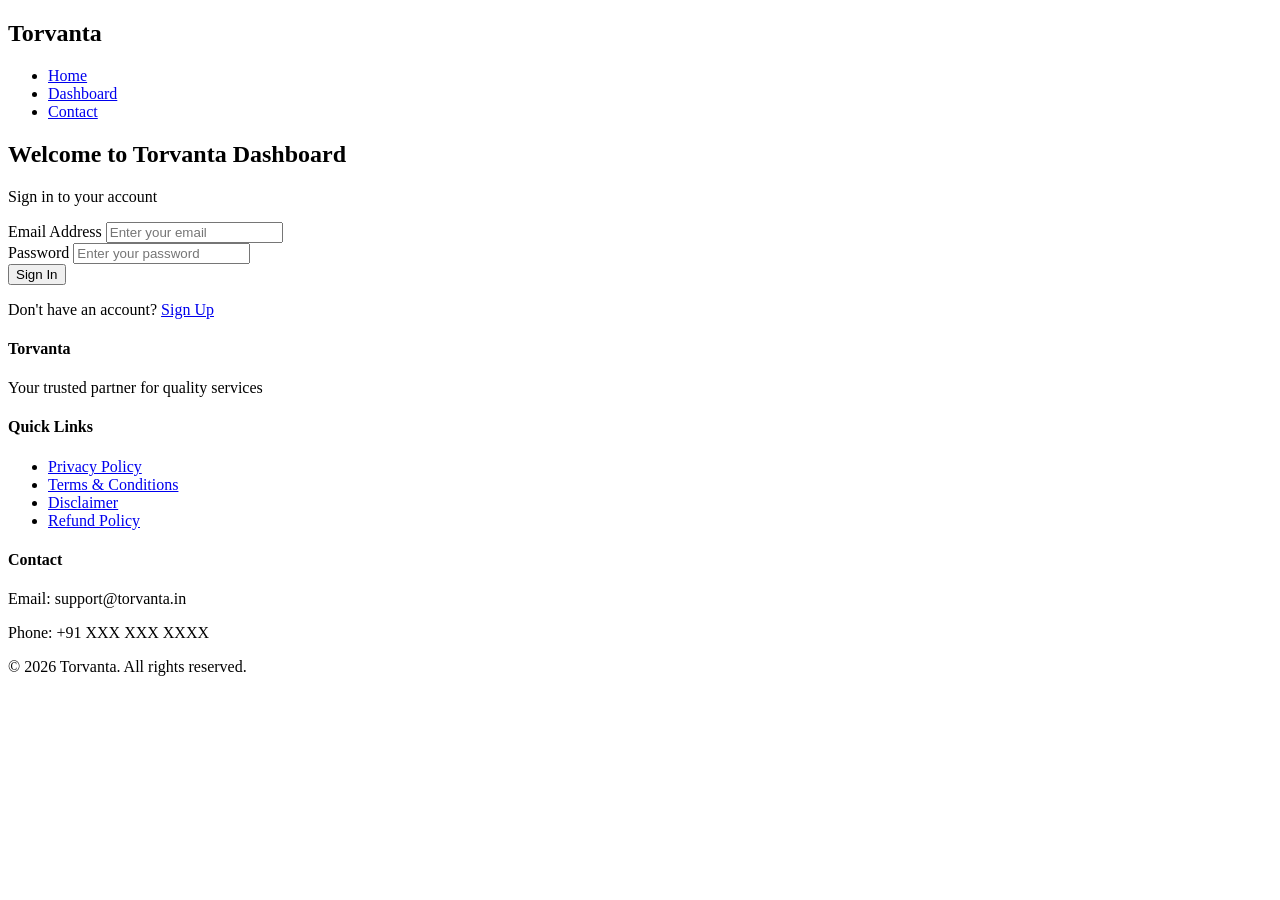
==== dashboard.html @ 7883bb97 "Add files via upload" ====
<!DOCTYPE html>
<html lang="en">
<head>
    <meta charset="UTF-8">
    <meta name="viewport" content="width=device-width, initial-scale=1.0">
    <meta name="description" content="Dashboard - Torvanta">
    <title>Dashboard - Torvanta</title>
    <link rel="stylesheet" href="styles.css">
</head>
<body>
    <nav class="navbar">
        <div class="container">
            <div class="nav-brand">
                <h1>Torvanta</h1>
            </div>
            <ul class="nav-links">
                <li><a href="index.html">Home</a></li>
                <li><a href="dashboard.html" class="active">Dashboard</a></li>
                <li><a href="index.html#footer">Contact</a></li>
            </ul>
        </div>
    </nav>

    <div class="dashboard-container">
        <div id="loginForm" class="login-section">
            <div class="login-box">
                <h2>Welcome to Torvanta Dashboard</h2>
                <p>Sign in to your account</p>
                <form id="signInForm">
                    <div class="form-group">
                        <label for="email">Email Address</label>
                        <input type="email" id="email" name="email" placeholder="Enter your email" required>
                    </div>
                    <div class="form-group">
                        <label for="password">Password</label>
                        <input type="password" id="password" name="password" placeholder="Enter your password" required>
                    </div>
                    <button type="submit" class="btn btn-primary">Sign In</button>
                    <p class="signup-link">Don't have an account? <a href="#" onclick="toggleSignUp(event)">Sign Up</a></p>
                </form>
            </div>
        </div>

        <div id="signUpForm" class="signup-section" style="display: none;">
            <div class="signup-box">
                <h2>Create Your Account</h2>
                <p>Join Torvanta today</p>
                <form id="createAccountForm">
                    <div class="form-group">
                        <label for="fullName">Full Name</label>
                        <input type="text" id="fullName" name="fullName" placeholder="Enter your full name" required>
                    </div>
                    <div class="form-group">
                        <label for="newEmail">Email Address</label>
                        <input type="email" id="newEmail" name="newEmail" placeholder="Enter your email" required>
                    </div>
                    <div class="form-group">
                        <label for="newPassword">Password</label>
                        <input type="password" id="newPassword" name="newPassword" placeholder="Create a password" required>
                    </div>
                    <div class="form-group">
                        <label for="confirmPassword">Confirm Password</label>
                        <input type="password" id="confirmPassword" name="confirmPassword" placeholder="Confirm your password" required>
                    </div>
                    <button type="submit" class="btn btn-primary">Create Account</button>
                    <p class="login-link">Already have an account? <a href="#" onclick="toggleSignUp(event)">Sign In</a></p>
                </form>
            </div>
        </div>

        <div id="dashboardContent" class="dashboard-content" style="display: none;">
            <div class="dashboard-header">
                <h1>Dashboard</h1>
                <button class="btn btn-secondary" onclick="logout()">Logout</button>
            </div>

            <div class="dashboard-tabs">
                <button class="tab-btn active" onclick="switchTab('overview')">Overview</button>
                <button class="tab-btn" onclick="switchTab('profile')">Profile</button>
                <button class="tab-btn" onclick="switchTab('settings')">Settings</button>
                <button class="tab-btn" onclick="switchTab('transactions')">Transactions</button>
            </div>

            <div id="overviewTab" class="tab-content active">
                <div class="overview-grid">
                    <div class="card">
                        <h3>Account Status</h3>
                        <p id="accountStatus">Active</p>
                    </div>
                    <div class="card">
                        <h3>Member Since</h3>
                        <p id="memberSince">-</p>
                    </div>
                    <div class="card">
                        <h3>Total Transactions</h3>
                        <p id="totalTransactions">0</p>
                    </div>
                    <div class="card">
                        <h3>Account Verification</h3>
                        <p id="verification">Pending</p>
                    </div>
                </div>
            </div>

            <div id="profileTab" class="tab-content" style="display: none;">
                <div class="profile-form">
                    <h3>User Profile</h3>
                    <div class="form-group">
                        <label>Full Name</label>
                        <p id="profileName">-</p>
                    </div>
                    <div class="form-group">
                        <label>Email</label>
                        <p id="profileEmail">-</p>
                    </div>
                    <div class="form-group">
                        <label>Phone</label>
                        <input type="text" id="phoneInput" placeholder="Enter phone number">
                    </div>
                    <div class="form-group">
                        <label>Address</label>
                        <input type="text" id="addressInput" placeholder="Enter address">
                    </div>
                    <button class="btn btn-primary" onclick="updateProfile()">Update Profile</button>
                </div>
            </div>

            <div id="settingsTab" class="tab-content" style="display: none;">
                <div class="settings-form">
                    <h3>Account Settings</h3>
                    <div class="setting-item">
                        <label>
                            <input type="checkbox" checked> Email Notifications
                        </label>
                        <p>Receive email updates and notifications</p>
                    </div>
                    <div class="setting-item">
                        <label>
                            <input type="checkbox" checked> SMS Alerts
                        </label>
                        <p>Receive SMS alerts for important updates</p>
                    </div>
                    <div class="setting-item">
                        <label>
                            <input type="checkbox"> Marketing Emails
                        </label>
                        <p>Receive promotional and marketing emails</p>
                    </div>
                    <hr>
                    <h4>Security</h4>
                    <div class="form-group">
                        <label for="currentPass">Current Password</label>
                        <input type="password" id="currentPass" placeholder="Enter current password">
                    </div>
                    <div class="form-group">
                        <label for="newPass">New Password</label>
                        <input type="password" id="newPass" placeholder="Enter new password">
                    </div>
                    <div class="form-group">
                        <label for="confirmPass">Confirm Password</label>
                        <input type="password" id="confirmPass" placeholder="Confirm new password">
                    </div>
                    <button class="btn btn-primary" onclick="changePassword()">Change Password</button>
                </div>
            </div>

            <div id="transactionsTab" class="tab-content" style="display: none;">
                <div class="transactions">
                    <h3>Recent Transactions</h3>
                    <table class="transactions-table">
                        <thead>
                            <tr>
                                <th>Date</th>
                                <th>Description</th>
                                <th>Amount</th>
                                <th>Status</th>
                            </tr>
                        </thead>
                        <tbody id="transactionsBody">
                            <tr>
                                <td colspan="4" style="text-align: center;">No transactions yet</td>
                            </tr>
                        </tbody>
                    </table>
                </div>
            </div>
        </div>
    </div>

    <footer class="footer">
        <div class="container">
            <div class="footer-content">
                <div class="footer-section">
                    <h4>Torvanta</h4>
                    <p>Your trusted partner for quality services</p>
                </div>
                <div class="footer-section">
                    <h4>Quick Links</h4>
                    <ul>
                        <li><a href="privacy-policy.html">Privacy Policy</a></li>
                        <li><a href="terms-conditions.html">Terms & Conditions</a></li>
                        <li><a href="disclaimer.html">Disclaimer</a></li>
                        <li><a href="refund-policy.html">Refund Policy</a></li>
                    </ul>
                </div>
                <div class="footer-section">
                    <h4>Contact</h4>
                    <p>Email: support@torvanta.in</p>
                    <p>Phone: +91 XXX XXX XXXX</p>
                </div>
            </div>
            <div class="footer-bottom">
                <p>&copy; 2026 Torvanta. All rights reserved.</p>
            </div>
        </div>
    </footer>

    <script src="dashboard.js"></script>
</body>
</html>
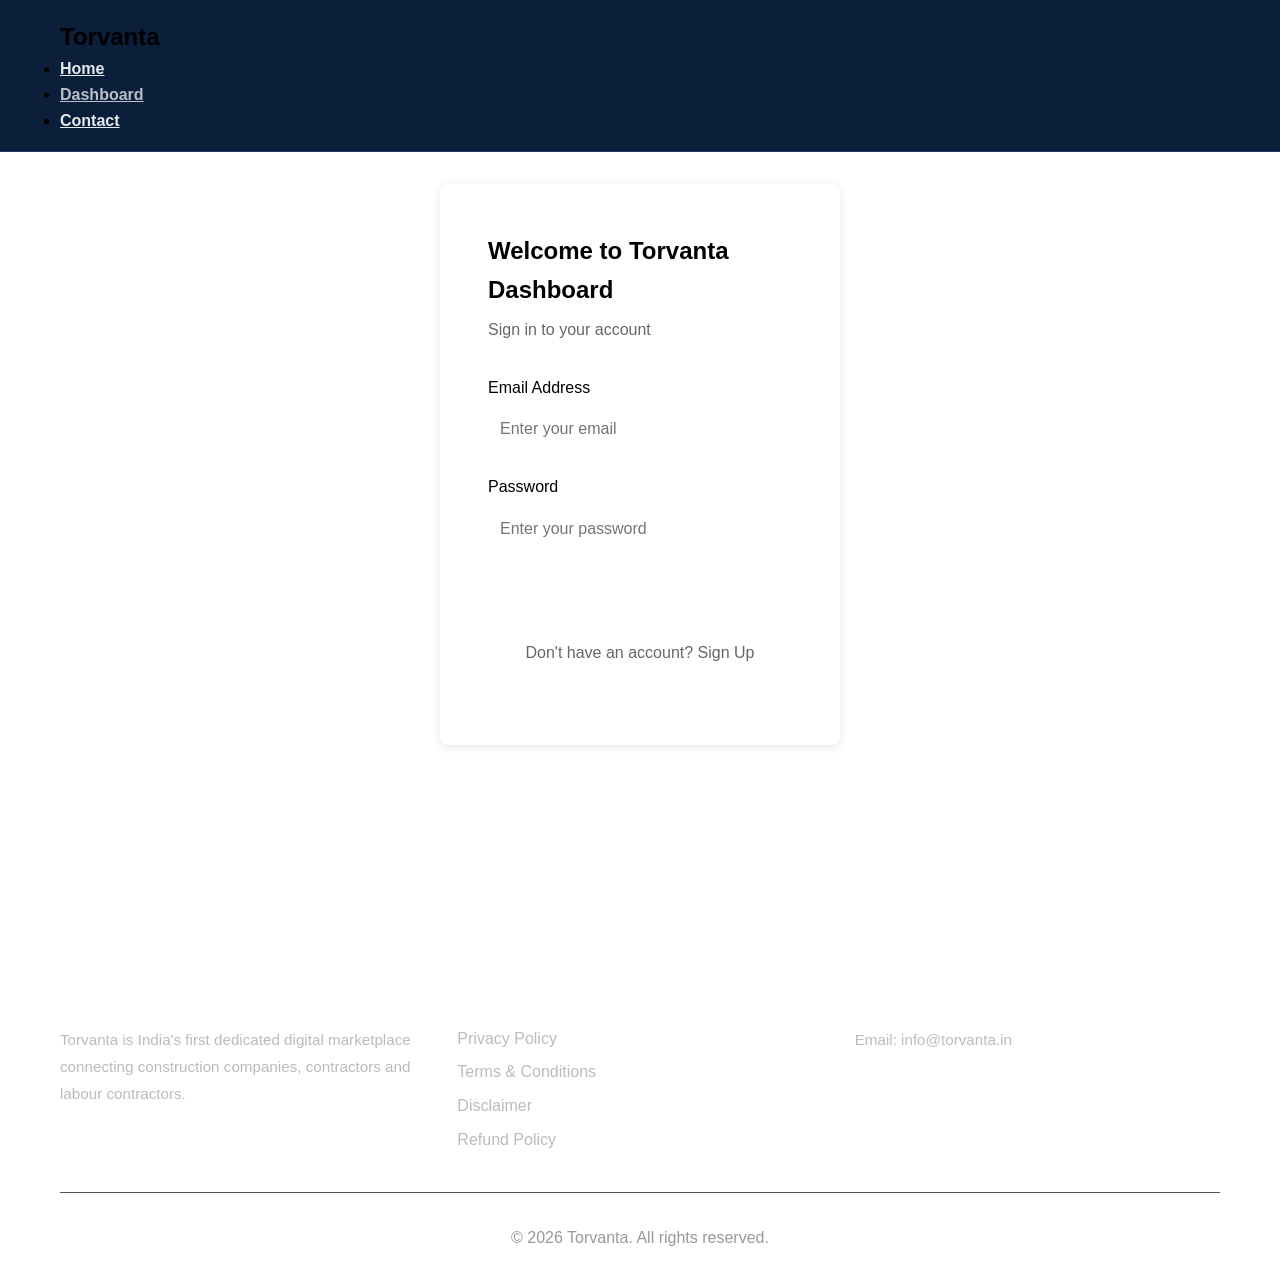
==== commit a01fa8c0: "Add files via upload" ====
--- a/dashboard.html
+++ b/dashboard.html
@@ -192,7 +192,8 @@
             <div class="footer-content">
                 <div class="footer-section">
                     <h4>Torvanta</h4>
-                    <p>Your trusted partner for quality services</p>
+                    <p>Torvanta is India's first dedicated digital marketplace connecting 
+construction companies, contractors and labour contractors.</p>
                 </div>
                 <div class="footer-section">
                     <h4>Quick Links</h4>
@@ -205,8 +206,7 @@
                 </div>
                 <div class="footer-section">
                     <h4>Contact</h4>
-                    <p>Email: support@torvanta.in</p>
-                    <p>Phone: +91 XXX XXX XXXX</p>
+                    <p>Email: info@torvanta.in</p>
                 </div>
             </div>
             <div class="footer-bottom">
--- a/styles.css
+++ b/styles.css
@@ -0,0 +1,763 @@
+* {
+    margin: 0;
+    padding: 0;
+    box-sizing: border-box;
+}
+
+:root {
+
+--navy:#0B1F3B;
+--gold:#D4AF37;
+--light:#F8FAFC;
+--dark:#111827;
+
+--text:#E5E7EB;
+--card:#122A4D;
+
+}
+
+html {
+    scroll-behavior: smooth;
+}
+
+body {
+    font-family: 'Segoe UI', Tahoma, Geneva, Verdana, sans-serif;
+    color: var(--text-color);
+    line-height: 1.6;
+    background-color: #fff;
+}
+
+.container {
+    max-width: 1200px;
+    margin: 0 auto;
+    padding: 0 20px;
+}
+
+/* Navbar */
+.navbar{
+background:#0B1F3B;
+padding:18px 0;
+border-bottom:1px solid #1E3A63;
+}
+
+.nav-logo{
+height:38px;
+}
+
+.nav-links a{
+color:#E5E7EB;
+font-weight:600;
+}
+
+.nav-links a:hover{
+color:#D4AF37;
+}
+
+.nav-links a:hover,
+.nav-links a.active {
+    opacity: 0.8;
+    text-decoration: underline;
+}
+
+/* Hero Section */
+
+.hero{
+background:#0B1F3B;
+color:white;
+padding:100px 0;
+}
+
+.hero-flex{
+display:flex;
+align-items:center;
+justify-content:space-between;
+gap:60px;
+}
+
+.hero-left{
+max-width:520px;
+}
+
+.hero-logo{
+width:80px;
+margin-bottom:20px;
+}
+
+.hero h1{
+font-size:48px;
+font-weight:800;
+letter-spacing:1px;
+color:#D4AF37;
+}
+
+.tagline{
+font-size:26px;
+margin:10px 0 20px;
+color:white;
+}
+
+.hero-text{
+color:#C7D2E2;
+line-height:1.7;
+margin-bottom:30px;
+}
+
+.hero-image{
+width:520px;
+border-radius:20px;
+}
+
+.hero p {
+    font-size: 1.3rem;
+    margin-bottom: 2rem;
+    animation: slideInUp 0.6s ease-out;
+}
+
+.cta-buttons {
+    display: flex;
+    gap: 1rem;
+    justify-content: center;
+    flex-wrap: wrap;
+}
+
+/* Buttons */
+.btn {
+    padding: 0.75rem 1.5rem;
+    border: none;
+    border-radius: 0.25rem;
+    cursor: pointer;
+    text-decoration: none;
+    display: inline-block;
+    font-size: 1rem;
+    transition: all 0.3s ease;
+    font-weight: 500;
+}
+
+.btn-primary {
+    background-color: var(--primary-color);
+    color: white;
+}
+
+.btn-primary:hover {
+    background-color: #0056b3;
+    transform: translateY(-2px);
+    box-shadow: 0 4px 8px rgba(0,0,0,0.2);
+}
+
+.btn-secondary {
+    background-color: var(--secondary-color);
+    color: white;
+}
+
+.btn-secondary:hover {
+    background-color: #5a6268;
+    transform: translateY(-2px);
+    box-shadow: 0 4px 8px rgba(0,0,0,0.2);
+}
+
+.btn-gold{
+
+background:#D4AF37;
+color:#0B1F3B;
+padding:14px 28px;
+border-radius:10px;
+font-weight:700;
+text-decoration:none;
+
+}
+
+.btn-gold:hover{
+
+background:#f1c85a;
+
+}
+
+.btn-outline{
+
+border:2px solid #D4AF37;
+color:#D4AF37;
+padding:12px 26px;
+border-radius:10px;
+text-decoration:none;
+
+}
+
+.btn-outline:hover{
+
+background:#D4AF37;
+color:#0B1F3B;
+
+}
+
+/* Features Section */
+.features {
+    padding: 4rem 0;
+    background-color: var(--light-color);
+}
+
+.features h2,
+.faq h2 {
+    text-align: center;
+    font-size: 2rem;
+    margin-bottom: 3rem;
+    color: var(--dark-color);
+}
+
+.feature-grid {
+    display: grid;
+    grid-template-columns: repeat(auto-fit, minmax(250px, 1fr));
+    gap: 2rem;
+}
+
+.feature-card {
+    background: white;
+    padding: 2rem;
+    border-radius: 0.5rem;
+    box-shadow: 0 2px 8px rgba(0,0,0,0.1);
+    text-align: center;
+    transition: transform 0.3s ease;
+}
+
+.feature-card:hover {
+    transform: translateY(-5px);
+    box-shadow: 0 4px 12px rgba(0,0,0,0.15);
+}
+
+.feature-card h3 {
+    font-size: 1.5rem;
+    margin-bottom: 1rem;
+    color: var(--primary-color);
+}
+
+.feature-card p {
+    color: #666;
+    line-height: 1.8;
+}
+
+/* FAQ Section */
+.faq {
+    padding: 4rem 0;
+}
+
+.faq-container {
+    display: grid;
+    grid-template-columns: repeat(auto-fit, minmax(300px, 1fr));
+    gap: 2rem;
+}
+
+.faq-item {
+    background: white;
+    padding: 1.5rem;
+    border-left: 4px solid var(--primary-color);
+    border-radius: 0.25rem;
+    box-shadow: 0 2px 4px rgba(0,0,0,0.05);
+}
+
+.faq-item h4 {
+    color: var(--dark-color);
+    margin-bottom: 0.5rem;
+    font-size: 1.1rem;
+}
+
+.faq-item p {
+    color: #666;
+    line-height: 1.8;
+}
+
+/* Policy Container */
+.policy-container {
+    padding: 3rem 0;
+    min-height: 70vh;
+}
+
+.policy-container h1 {
+    color: var(--dark-color);
+    margin-bottom: 0.5rem;
+    font-size: 2.5rem;
+}
+
+.last-updated {
+    color: #999;
+    font-style: italic;
+    margin-bottom: 2rem;
+}
+
+.policy-section {
+    margin: 2.5rem 0;
+    padding: 1.5rem;
+    background: white;
+    border-left: 4px solid var(--primary-color);
+    border-radius: 0.25rem;
+    box-shadow: 0 1px 3px rgba(0,0,0,0.05);
+}
+
+.policy-section h2 {
+    color: var(--primary-color);
+    font-size: 1.5rem;
+    margin-bottom: 1rem;
+}
+
+.policy-section h3 {
+    color: var(--dark-color);
+    font-size: 1.2rem;
+    margin-top: 1rem;
+    margin-bottom: 0.5rem;
+}
+
+.policy-section ul,
+.policy-section ol {
+    margin-left: 1.5rem;
+    line-height: 1.9;
+}
+
+.policy-section li {
+    margin-bottom: 0.8rem;
+    color: #555;
+}
+
+.policy-section p {
+    color: #555;
+    margin-bottom: 1rem;
+    line-height: 1.8;
+}
+
+.policy-footer {
+    margin-top: 3rem;
+    padding-top: 2rem;
+    border-top: 2px solid var(--border-color);
+    text-align: center;
+    color: #999;
+    font-size: 0.95rem;
+}
+
+/* Dashboard */
+.dashboard-container {
+    min-height: 80vh;
+    padding: 2rem 0;
+}
+
+.login-section,
+.signup-section {
+    display: flex;
+    justify-content: center;
+    align-items: center;
+    min-height: 60vh;
+}
+
+.login-box,
+.signup-box {
+    background: white;
+    padding: 3rem;
+    border-radius: 0.5rem;
+    box-shadow: 0 2px 10px rgba(0,0,0,0.1);
+    width: 100%;
+    max-width: 400px;
+}
+
+.login-box h2,
+.signup-box h2 {
+    color: var(--dark-color);
+    margin-bottom: 0.5rem;
+}
+
+.login-box p,
+.signup-box p {
+    color: #666;
+    margin-bottom: 2rem;
+}
+
+.form-group {
+    margin-bottom: 1.5rem;
+}
+
+.form-group label {
+    display: block;
+    margin-bottom: 0.5rem;
+    font-weight: 500;
+    color: var(--dark-color);
+}
+
+.form-group input,
+.form-group textarea,
+.form-group select {
+    width: 100%;
+    padding: 0.75rem;
+    border: 1px solid var(--border-color);
+    border-radius: 0.25rem;
+    font-size: 1rem;
+    transition: border-color 0.3s;
+}
+
+.form-group input:focus,
+.form-group textarea:focus,
+.form-group select:focus {
+    outline: none;
+    border-color: var(--primary-color);
+    box-shadow: 0 0 0 3px rgba(0,123,255,0.1);
+}
+
+.signup-link,
+.login-link {
+    text-align: center;
+    margin-top: 1.5rem;
+    color: #666;
+}
+
+.signup-link a,
+.login-link a {
+    color: var(--primary-color);
+    text-decoration: none;
+    font-weight: 500;
+}
+
+.signup-link a:hover,
+.login-link a:hover {
+    text-decoration: underline;
+}
+
+/* Dashboard Content */
+.dashboard-content {
+    background: var(--light-color);
+    padding: 2rem;
+    border-radius: 0.5rem;
+}
+
+.dashboard-header {
+    display: flex;
+    justify-content: space-between;
+    align-items: center;
+    margin-bottom: 2rem;
+    padding-bottom: 1rem;
+    border-bottom: 2px solid var(--border-color);
+}
+
+.dashboard-header h1 {
+    color: var(--dark-color);
+}
+
+.dashboard-tabs {
+    display: flex;
+    gap: 1rem;
+    margin-bottom: 2rem;
+    border-bottom: 2px solid var(--border-color);
+    flex-wrap: wrap;
+}
+
+.tab-btn {
+    padding: 1rem 1.5rem;
+    background: transparent;
+    border: none;
+    color: #666;
+    font-size: 1rem;
+    cursor: pointer;
+    border-bottom: 3px solid transparent;
+    transition: all 0.3s ease;
+    font-weight: 500;
+}
+
+.tab-btn.active {
+    color: var(--primary-color);
+    border-bottom-color: var(--primary-color);
+}
+
+.tab-btn:hover {
+    color: var(--primary-color);
+}
+
+.tab-content {
+    display: none;
+    animation: fadeIn 0.3s ease;
+}
+
+.tab-content.active {
+    display: block;
+}
+
+.overview-grid {
+    display: grid;
+    grid-template-columns: repeat(auto-fit, minmax(200px, 1fr));
+    gap: 1.5rem;
+}
+
+.card {
+    background: white;
+    padding: 1.5rem;
+    border-radius: 0.5rem;
+    box-shadow: 0 2px 4px rgba(0,0,0,0.1);
+}
+
+.card h3 {
+    color: var(--dark-color);
+    margin-bottom: 0.5rem;
+    font-size: 0.95rem;
+    text-transform: uppercase;
+    letter-spacing: 0.5px;
+}
+
+.card p {
+    color: var(--primary-color);
+    font-size: 1.8rem;
+    font-weight: bold;
+}
+
+.profile-form,
+.settings-form {
+    background: white;
+    padding: 2rem;
+    border-radius: 0.5rem;
+    box-shadow: 0 2px 4px rgba(0,0,0,0.1);
+}
+
+.profile-form h3,
+.settings-form h3 {
+    margin-bottom: 1.5rem;
+    color: var(--dark-color);
+}
+
+.setting-item {
+    margin-bottom: 1.5rem;
+    padding: 1rem;
+    background: var(--light-color);
+    border-radius: 0.25rem;
+}
+
+.setting-item label {
+    display: flex;
+    align-items: center;
+    cursor: pointer;
+    font-weight: 500;
+}
+
+.setting-item input[type="checkbox"] {
+    width: auto;
+    margin-right: 0.75rem;
+    cursor: pointer;
+}
+
+.setting-item p {
+    font-size: 0.9rem;
+    color: #666;
+    margin-top: 0.25rem;
+    margin-left: 1.75rem;
+}
+
+.transactions {
+    background: white;
+    padding: 2rem;
+    border-radius: 0.5rem;
+    box-shadow: 0 2px 4px rgba(0,0,0,0.1);
+}
+
+.transactions h3 {
+    margin-bottom: 1.5rem;
+    color: var(--dark-color);
+}
+
+.transactions-table {
+    width: 100%;
+    border-collapse: collapse;
+}
+
+.transactions-table thead {
+    background: var(--light-color);
+}
+
+.transactions-table th {
+    padding: 1rem;
+    text-align: left;
+    font-weight: 600;
+    color: var(--dark-color);
+    border-bottom: 2px solid var(--border-color);
+}
+
+.transactions-table td {
+    padding: 1rem;
+    border-bottom: 1px solid var(--border-color);
+    color: #555;
+}
+
+.transactions-table tr:hover {
+    background: var(--light-color);
+}
+
+/* Footer */
+.footer {
+    background-color: var(--dark-color);
+    color: white;
+    padding: 3rem 0 1rem;
+    margin-top: 4rem;
+}
+
+.footer-content {
+    display: grid;
+    grid-template-columns: repeat(auto-fit, minmax(250px, 1fr));
+    gap: 2rem;
+    margin-bottom: 2rem;
+}
+
+.footer-section h4 {
+    margin-bottom: 1rem;
+    color: #fff;
+}
+
+.footer-section p {
+    color: #bbb;
+    line-height: 1.8;
+    font-size: 0.95rem;
+}
+
+.footer-section ul {
+    list-style: none;
+}
+
+.footer-section ul li {
+    margin-bottom: 0.5rem;
+}
+
+.footer-section ul li a {
+    color: #bbb;
+    text-decoration: none;
+    transition: color 0.3s;
+}
+
+.footer-section ul li a:hover {
+    color: white;
+}
+
+.footer-bottom {
+    text-align: center;
+    padding-top: 2rem;
+    border-top: 1px solid #555;
+    color: #999;
+}
+
+/* Animations */
+@keyframes slideInDown {
+    from {
+        opacity: 0;
+        transform: translateY(-30px);
+    }
+    to {
+        opacity: 1;
+        transform: translateY(0);
+    }
+}
+
+@keyframes slideInUp {
+    from {
+        opacity: 0;
+        transform: translateY(30px);
+    }
+    to {
+        opacity: 1;
+        transform: translateY(0);
+    }
+}
+
+@keyframes fadeIn {
+    from {
+        opacity: 0;
+    }
+    to {
+        opacity: 1;
+    }
+}
+
+/* Responsive Design */
+@media (max-width: 768px) {
+    .nav-links {
+        gap: 1rem;
+        font-size: 0.9rem;
+    }
+
+    .hero h1 {
+        font-size: 2rem;
+    }
+
+    .hero p {
+        font-size: 1.1rem;
+    }
+
+    .cta-buttons {
+        flex-direction: column;
+    }
+
+    .btn {
+        width: 100%;
+        text-align: center;
+    }
+
+    .feature-grid,
+    .faq-container,
+    .overview-grid {
+        grid-template-columns: 1fr;
+    }
+
+    .dashboard-header {
+        flex-direction: column;
+        gap: 1rem;
+        align-items: flex-start;
+    }
+
+    .dashboard-tabs {
+        flex-direction: column;
+        border-bottom: none;
+        gap: 0;
+    }
+
+    .tab-btn {
+        border-bottom: none;
+        border-left: 3px solid transparent;
+        padding: 0.75rem 1rem;
+    }
+
+    .tab-btn.active {
+        border-left-color: var(--primary-color);
+        border-bottom: none;
+    }
+
+    .login-box,
+    .signup-box {
+        padding: 2rem 1.5rem;
+    }
+
+    .footer-content {
+        grid-template-columns: 1fr;
+        gap: 1.5rem;
+    }
+
+    .transactions-table {
+        font-size: 0.9rem;
+    }
+
+    .transactions-table th,
+    .transactions-table td {
+        padding: 0.75rem;
+    }
+}
+
+@media (max-width: 480px) {
+    .hero h1 {
+        font-size: 1.5rem;
+    }
+
+    .hero p {
+        font-size: 1rem;
+    }
+
+    .policy-container h1 {
+        font-size: 1.8rem;
+    }
+
+    .dashboard-header h1 {
+        font-size: 1.5rem;
+    }
+
+    .card h3 {
+        font-size: 0.85rem;
+    }
+
+    .card p {
+        font-size: 1.5rem;
+    }
+}
